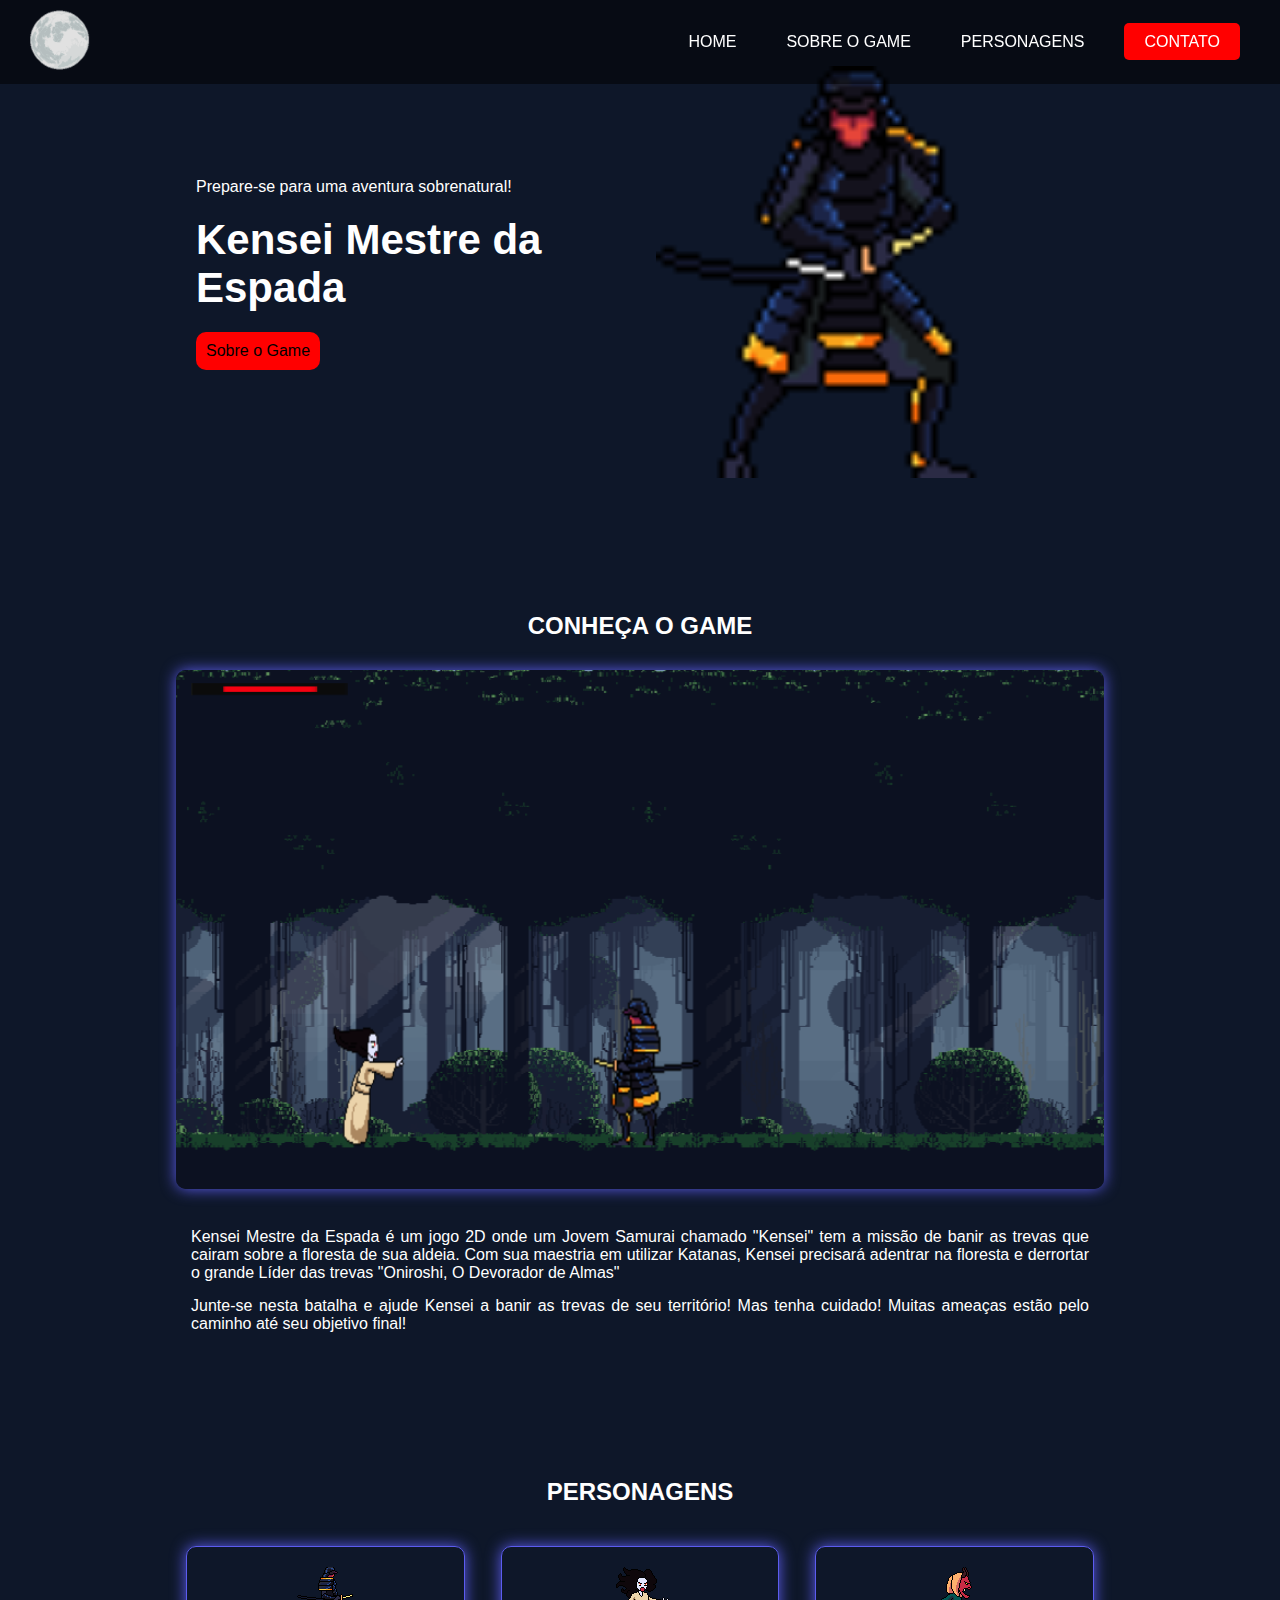
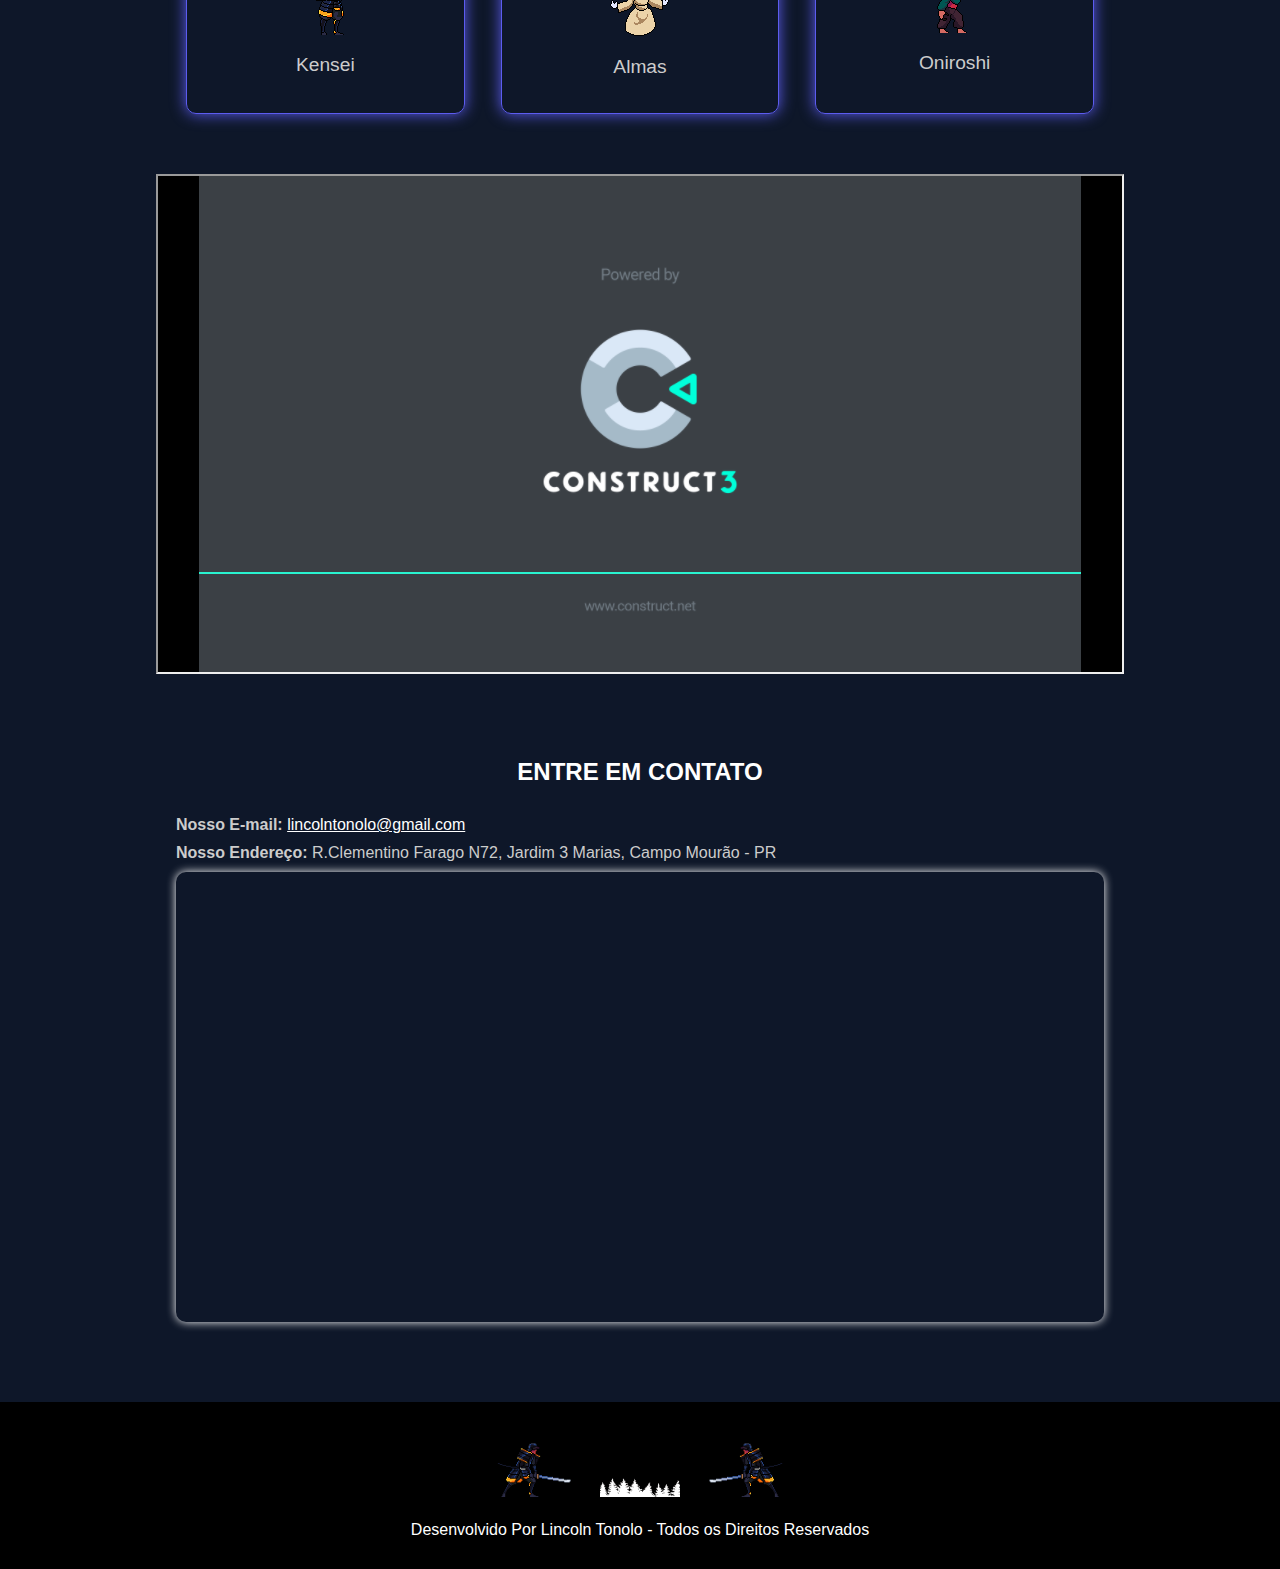
==== index.html @ 018606e3 "Add files via upload" ====
<!DOCTYPE html>
<html lang="pt-br">
<head>
    <meta charset="UTF-8">
    <meta name="viewport" content="width=device-width, initial-scale=1.0">
    <title>Kensei Mestre da Espada</title>

    <link href="images/iconkensei.png" rel="shortcut icon">
    <link href="style.css" rel="stylesheet">
</head>
<script>
    document.addEventListener('DOMContentLoaded', function () {
      const toggle = document.querySelector('.menu-toggle');
      const menu = document.querySelector('.nav-menu ul');
  
      toggle.addEventListener('click', function () {
        menu.classList.toggle('active');
      });
    });
  </script>
<body>
    <header>
        <a href="Index.html" title="Home">
            <img src="images/lua.png" alt="Lua" class="lua">
          </a>
        
          <!-- Botão hambúrguer para mobile -->
          <button class="menu-toggle" aria-label="Abrir Menu">☰</button>
        
          <nav class="nav-menu">
            <ul>
              <li><a href="#" title="Home">Home</a></li>
              <li><a href="#sobre" title="Sobre o Game">Sobre o Game</a></li>
              <li><a href="#depoimentos" title="Personagens">Personagens</a></li>
              <li><a href="#contato" title="Contato" class="btn">Contato</a></li>
            </ul>
          </nav>
    </header>
   <main>
    <section id="banner">
        <div class="Tabela">
            <div class="Coluna">
                <p>
                    Prepare-se para uma aventura sobrenatural!
                </p>
                <h1>Kensei Mestre da Espada</h1>
                <p>
                    <a href="#sobre" title="Sobre" class="btn">
                        Sobre o Game
                    </a>
                </p>
            </div>
            <div class="Coluna">
                <img src="images/rosto.png" alt="Kensei">
        </div>
    </section>
    <section id="sobre">
        <h2>Conheça o Game</h2>
        <img src="images/Captura de tela 2025-04-07 204633.png" alt="Servidores" class="image">
        <P>Kensei Mestre da Espada é um jogo 2D onde um Jovem Samurai chamado "Kensei" tem a missão de banir as trevas que cairam sobre a floresta
            de sua aldeia. Com sua maestria em utilizar Katanas, Kensei precisará adentrar na floresta e derrortar o grande Líder das trevas "Oniroshi, O Devorador de Almas" </P> 
            <p>Junte-se nesta batalha e ajude Kensei a banir as trevas de seu território! Mas tenha cuidado! Muitas ameaças estão pelo caminho até seu objetivo final!
            </p>
    </section>   
    <section id="depoimentos">
        <h2>Personagens</h2>
        <div class="grid-3">
            <div class="col">
                <img src="images/Kensei.png" class="kensei">
                        <p>
                            Kensei
                        </p>
            </div>
            <div class="col">
                <img src="images/Alma.png" class="almas">
                        <p>
                            Almas
                        </p>
            </div>
            <div class="col">
                <img src="images/Oniroshi.png" class="oniroshi">
                        <p>
                            Oniroshi
                        </p>
            </div>
        </div>
    </section>
    <iframe width="100%" height="500px" src="Jogo/index.html"></iframe>
    <section id="contato">
        <h2>entre em contato</h2>
        <p>
           <strong> Nosso E-mail:</strong> <a href="">lincolntonolo@gmail.com</a>
        </p>
       <p>
        <strong>Nosso Endereço:</strong> R.Clementino Farago N72, Jardim 3 Marias, Campo Mourão - PR
       </p>
       <p>
        <iframe src="https://www.google.com/maps/embed?pb=!1m18!1m12!1m3!1d1822.0135144862759!2d-52.36399675778864!3d-24.03011199940143!2m3!1f0!2f0!3f0!3m2!1i1024!2i768!4f13.1!3m3!1m2!1s0x94ed752d00c2b477%3A0xd65ce0f7c40adcc7!2sR.%20Clementino%20Farago%2C%2072%20-%20Conj.%20Res.%20Ilha%20Bela%2C%20Campo%20Mour%C3%A3o%20-%20PR%2C%2087309-021!5e0!3m2!1spt-PT!2sbr!4v1742513354609!5m2!1spt-PT!2sbr" width="600" height="450" style="border:0;" allowfullscreen="" loading="lazy" referrerpolicy="no-referrer-when-downgrade"></iframe>
       </p>
    </section>
   </main>
   <footer>
    <p>
        <img src="images/attackD.png">
        <img src="images/tree.png" alt="Árvores">
        <img src="images/attackE.png">
        <p>
            Desenvolvido Por Lincoln Tonolo - Todos os Direitos Reservados
        </p>
    </p>
   </footer>
</body>
</html>
---- style.css ----
* {
  margin: 0;
  padding: 0;
  box-sizing: border-box;
}

body {
  background-color: #0e1729;
  color: white;
  font-family: Arial, sans-serif;
}

header {
  background-color: rgba(0, 0, 0, 0.5);
  padding: 10px;
  position: fixed;
  width: 100%;
  z-index: 999;
  display: flex;
  align-items: center;
  justify-content: space-between;
  flex-wrap: wrap;
}

header .lua {
  width: 60px;
  margin-left: 20px;
}


.menu-toggle {
  display: none;
  background: none;
  border: none;
  color: white;
  font-size: 2rem;
  cursor: pointer;
  margin-right: 20px;
}


.nav-menu ul {
  list-style: none;
  display: flex;
  gap: 10px;
  margin-right: 20px;
}

.nav-menu ul li {
  margin: 10px;
  text-transform: uppercase;
}

.nav-menu ul li a {
  color: white;
  text-decoration: none;
  transition: 0.3s all;
  padding: 10px;
}

.nav-menu ul li a:hover {
  color: red;
}

.nav-menu ul li a.btn {
  background-color: red;
  padding: 10px 20px;
  border-radius: 5px;
}

.nav-menu ul li a.btn:hover {
  color: white;
  background-color: brown;
}


main {
  width: 100%;
  max-width: 1000px;
  margin: auto;
  padding-top: 100px;
  padding: 1rem;
}

.Tabela {
  display: flex;
  flex-direction: column;
  gap: 1rem;
  align-items: center;
  text-align: center;
}

.Tabela .Coluna img {
  width: 70%;
  margin-top: 40px;
}

.Tabela .btn {
  background-color: rgb(255, 0, 0);
  color: black;
  text-decoration: none;
  padding: 10px;
  border-radius: 10px;
  display: inline-block;
}

.Tabela p,
.Tabela h1 {
  margin: 20px;
}

.Tabela h1 {
  font-size: 42px;
}

#sobre h2 {
  text-transform: uppercase;
  text-align: center;
  margin: 30px;
}

#sobre .image {
  width: 100%;
  border-radius: 10px;
  box-shadow: 0px 0px 15px rgb(92, 92, 239);
  margin-bottom: 20px;
}

#sobre p {
  margin: 15px;
  text-align: justify;
}

#depoimentos h2 {
  text-transform: uppercase;
  margin: 30px;
  text-align: center;
}

#depoimentos .grid-3 {
  display: flex;
  flex-direction: column;
  gap: 1rem;
}

#depoimentos .col {
  box-shadow: 0px 0px 15px rgb(92, 92, 239);
  margin: 10px;
  text-align: center;
  border: 1px solid rgb(92, 92, 239);
  border-radius: 10px;
  padding: 20px;
}

#depoimentos img {
  max-width: 100px;
  height: auto;
}

#depoimentos p {
  color: #ccc;
  margin: 15px;
  font-size: larger;
}

#contato h2 {
  text-align: center;
  text-transform: uppercase;
  margin: 30px 0;
}

#contato p {
  margin: 10px 0;
  color: #ccc;
}

#contato a {
  color: #FFF;
}

#contato iframe {
  box-shadow: 0 0 10px #FFF;
  border-radius: 10px;
  padding: 10px;
  width: 100%;
  max-width: 100%;
}

iframe.image {
  box-shadow: 0 0 10px #FFF;
  border-radius: 10px;
  margin: 30px 0;
}

section {
  padding: 50px 20px;
}

footer {
  background-color: black;
  padding: 20px;
  text-align: center;
}

footer img {
  max-width: 80px;
  margin: 10px;
}

footer p {
  margin-top: 10px;
  color: white;
}

/* Mobile */

@media (min-width: 768px) {
  .Tabela {
    display: grid;
    grid-template-columns: 50% 50%;
    text-align: left;
  }

  #depoimentos .grid-3 {
    display: grid;
    grid-template-columns: repeat(3, 1fr);
  }

  .Tabela .Coluna img {
    margin-top: 0;
  }
}

@media (max-width: 768px) {
  .menu-toggle {
    display: block;
    padding-left: 200px;
    
  }

  .nav-menu ul {
    flex-direction: column;
    align-items: center;
    display: none;
    background-color: rgba(0, 0, 0, 0.8);
    padding: 10px 97px;
    margin-top: 10px;
    width: 100%;
    background-position: right;
  }

  .nav-menu ul.active {
    display: flex;
  }

  .nav-menu ul li {
    width: 100%;
  }

  .nav-menu ul li a {
    width: 100%;
    text-align: center;
    display: block;
  }

  .Tabela h1 {
    font-size: 28px;
  }

  footer img {
    max-width: 50px;
  }
}

html {
  scroll-behavior: smooth;
}
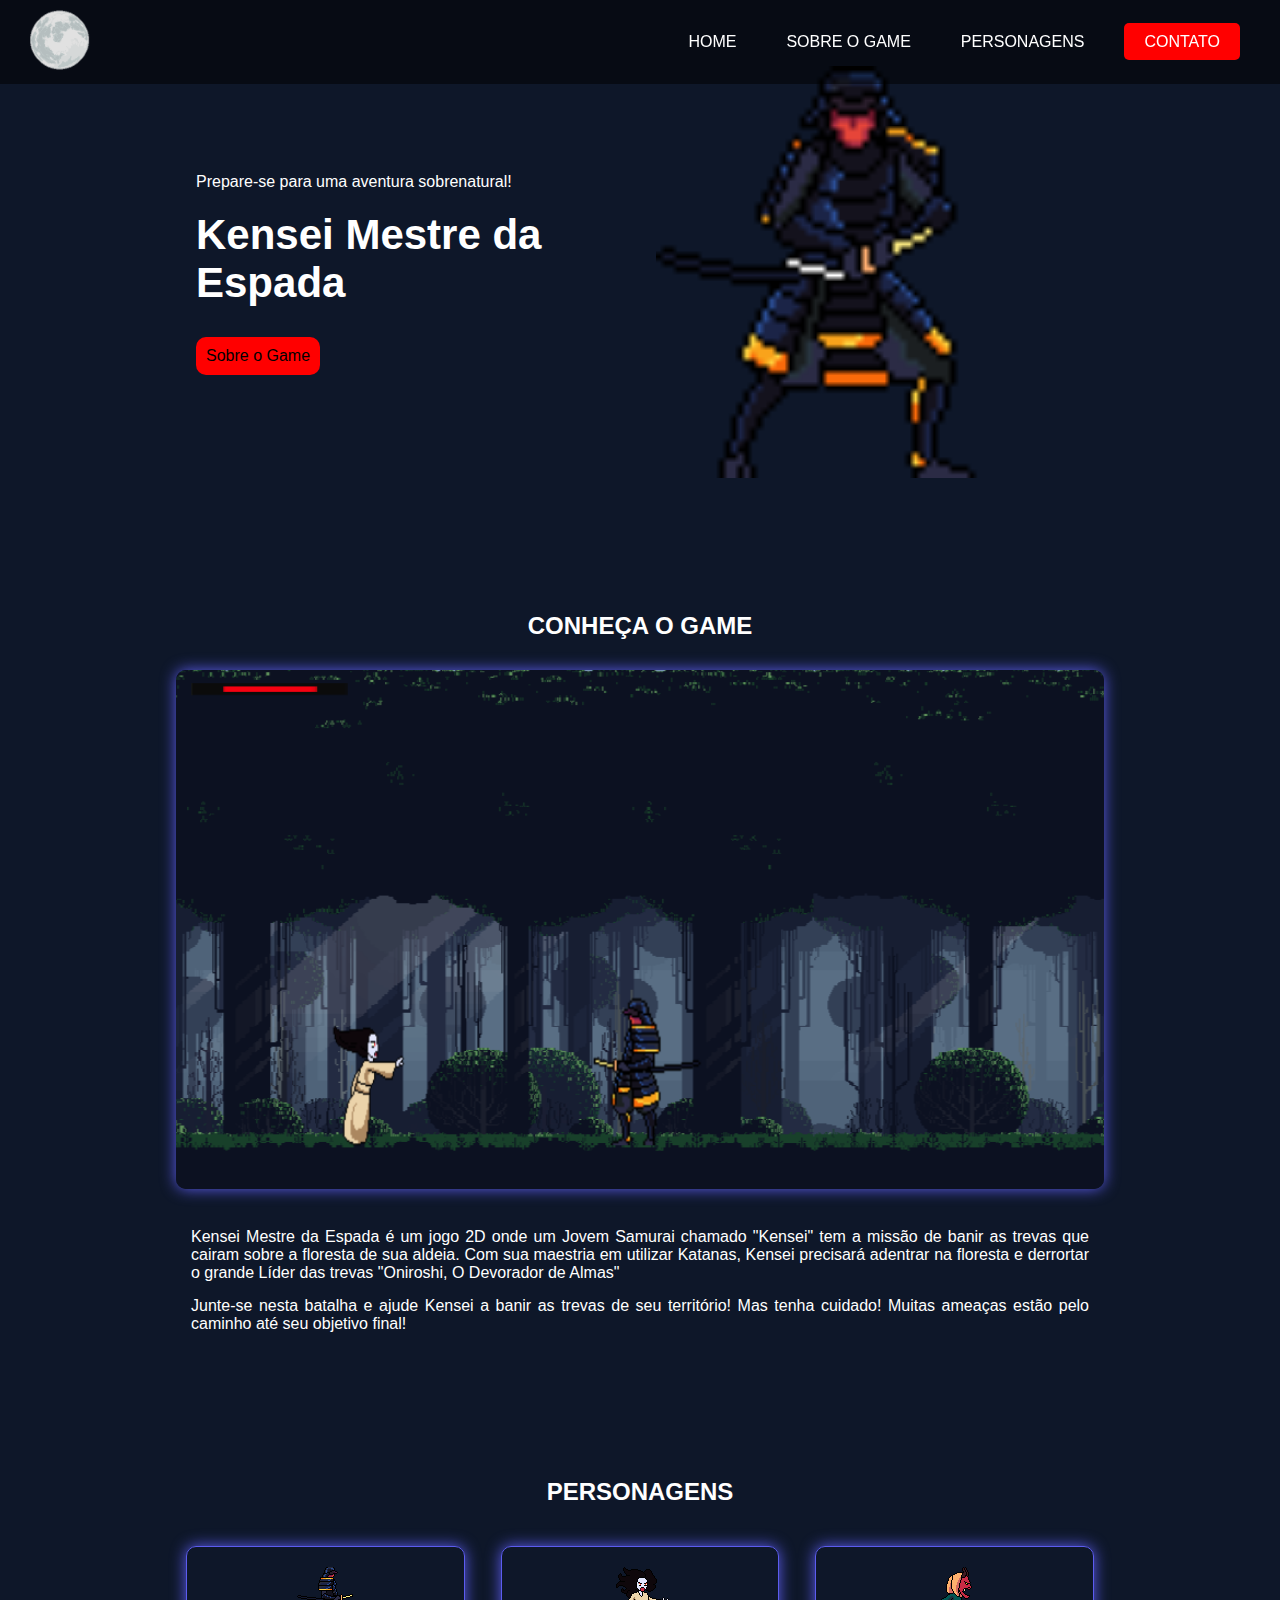
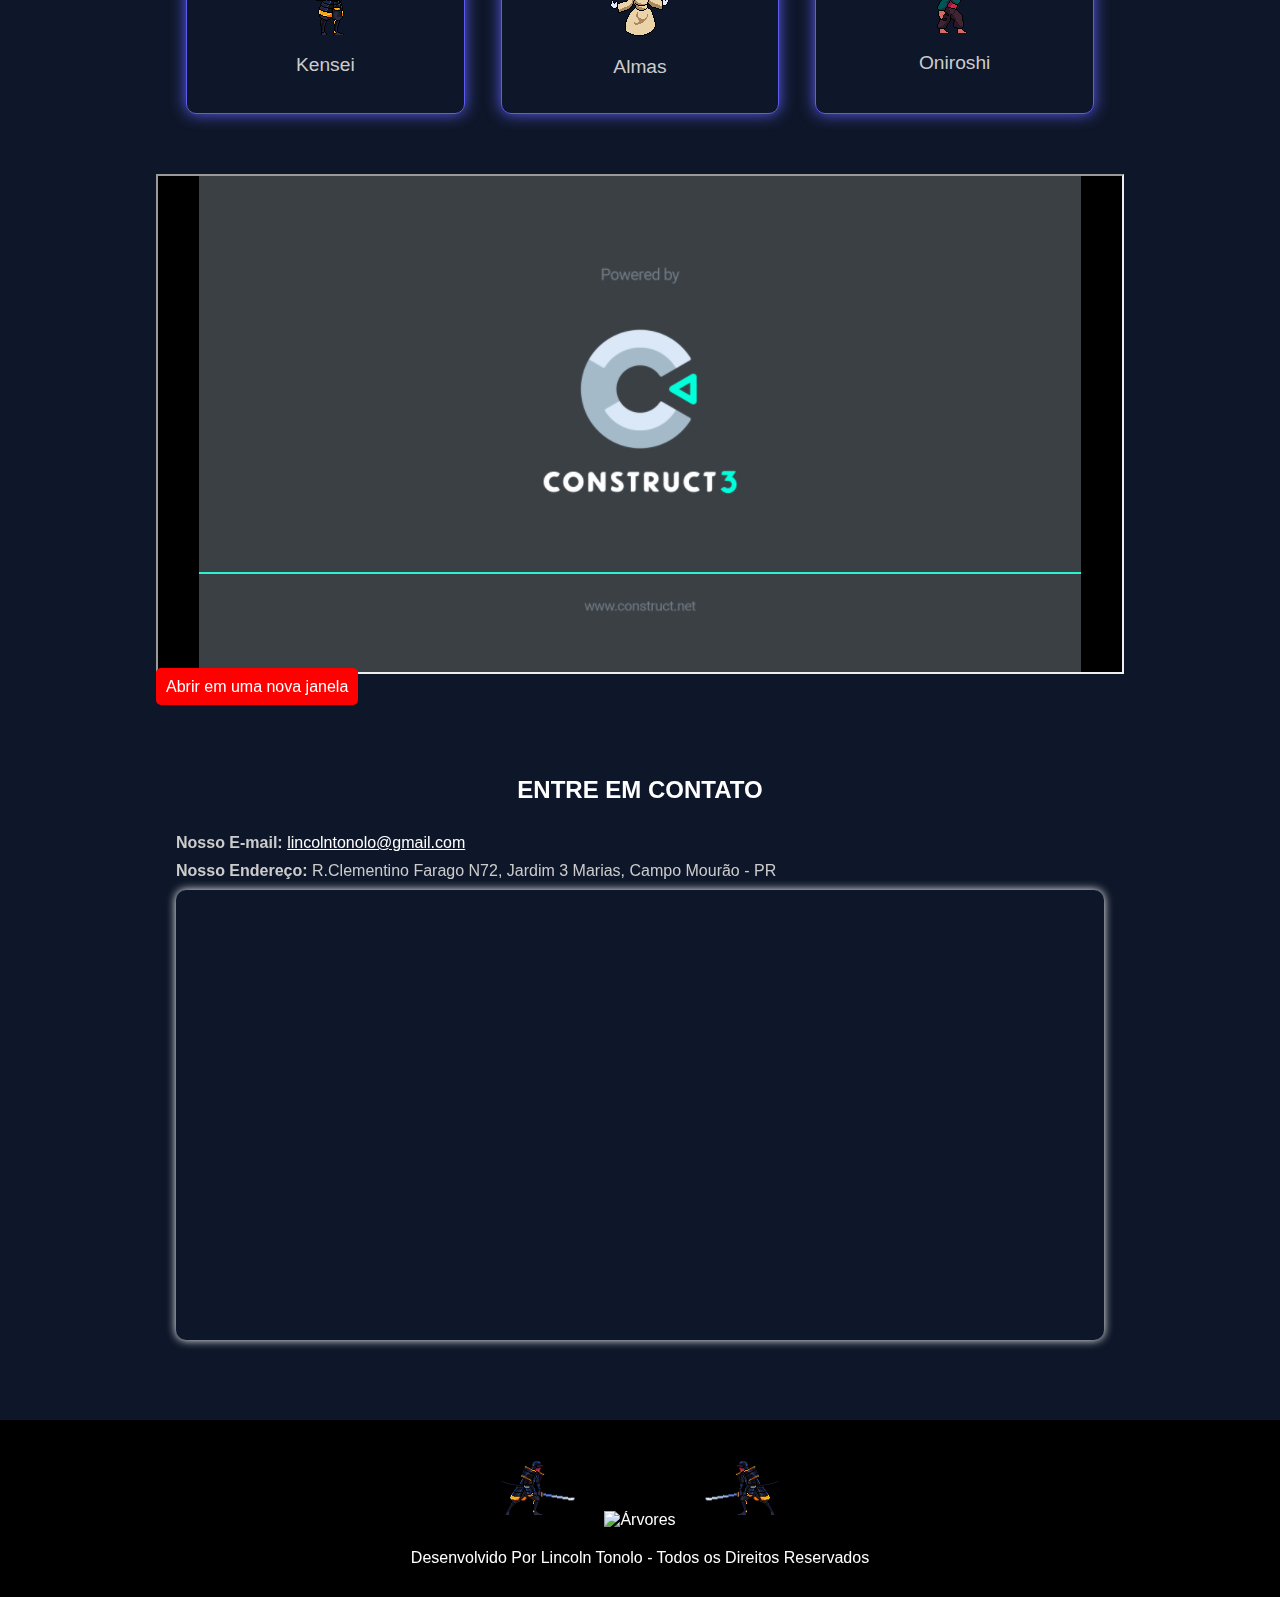
==== commit d31ab7e4: "Add files via upload" ====
--- a/index.html
+++ b/index.html
@@ -86,6 +86,11 @@
         </div>
     </section>
     <iframe width="100%" height="500px" src="Jogo/index.html"></iframe>
+    <p>
+        <a href="Jogo/index.html" target="_blank" class="btn">
+            Abrir em uma nova janela
+        </a>
+    </p>
     <section id="contato">
         <h2>entre em contato</h2>
         <p>
--- a/style.css
+++ b/style.css
@@ -80,6 +80,15 @@
   margin: auto;
   padding-top: 100px;
   padding: 1rem;
+  .btn { 
+    background-color: red;
+    color: white;
+    text-decoration: none;
+    padding: 10px;
+    margin-top: 10px;
+    border: 5px;
+    border-radius: 5px;
+  }
 }
 
 .Tabela {
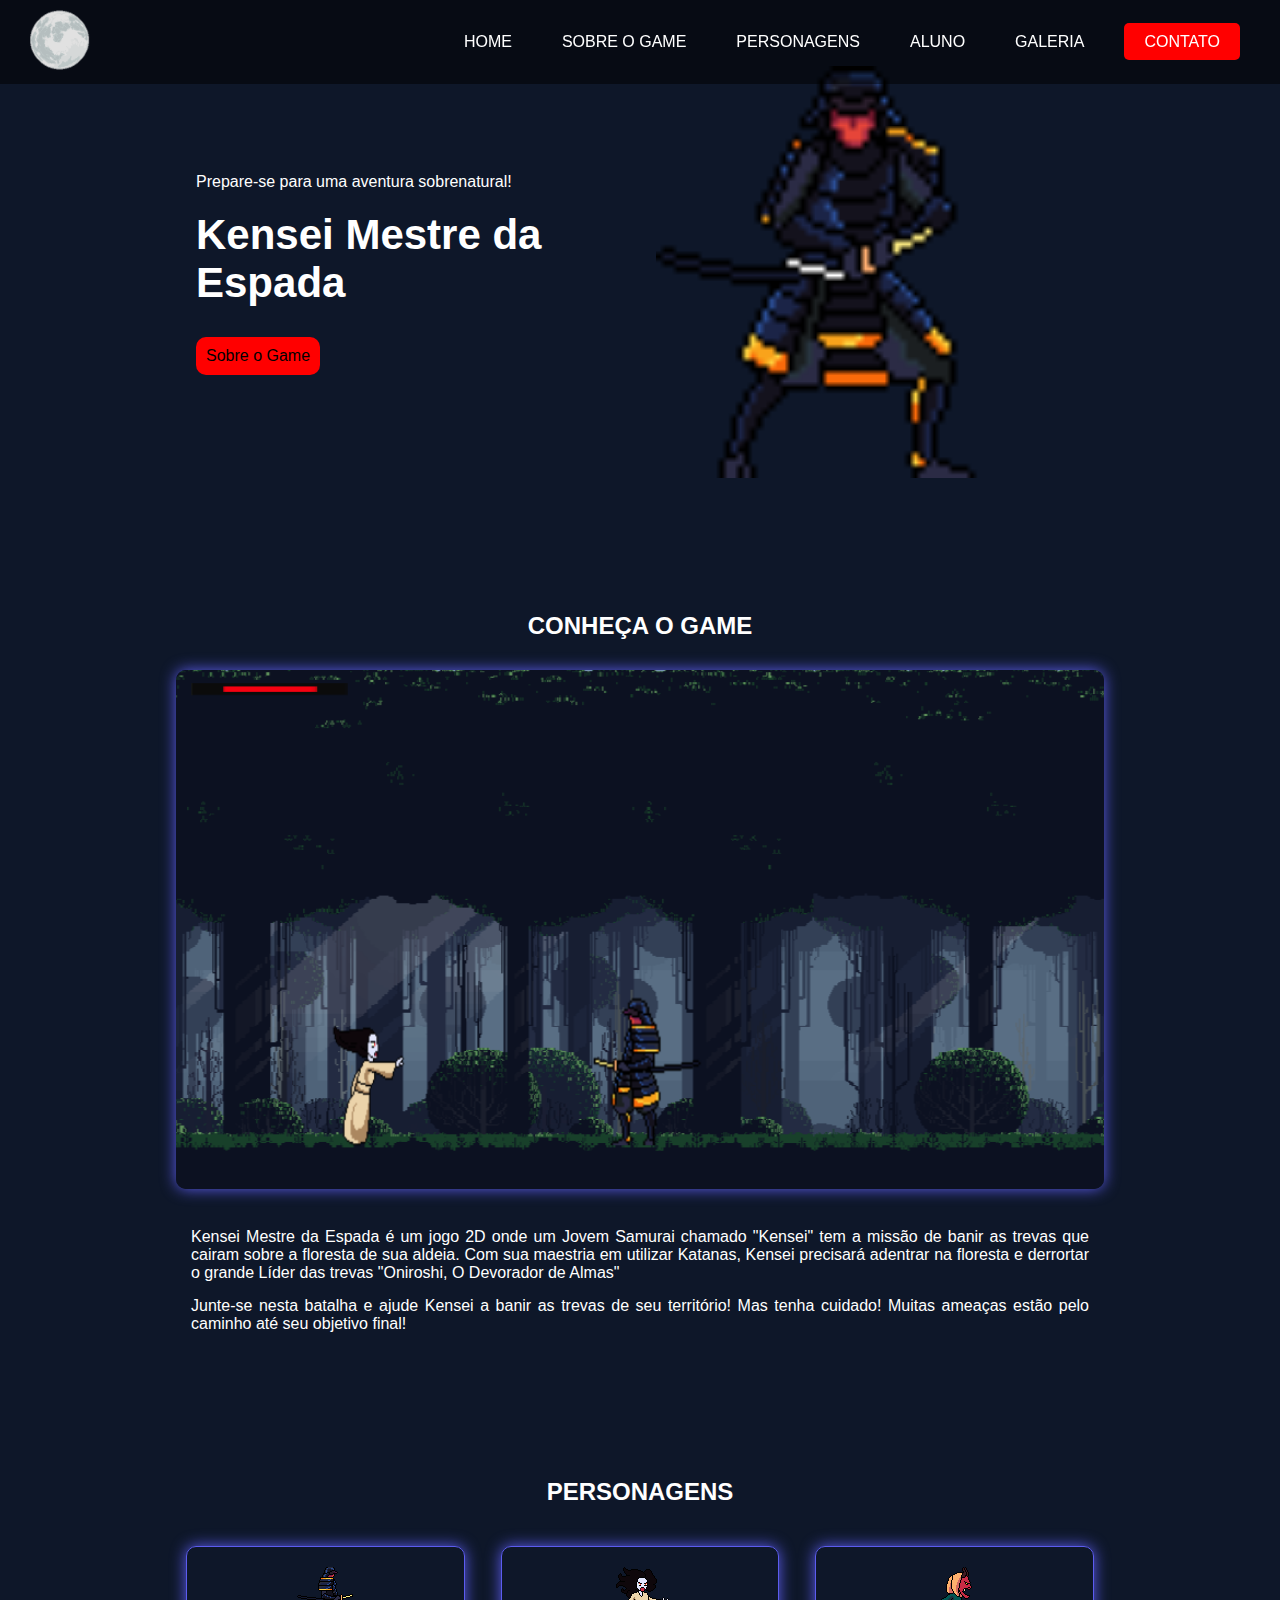
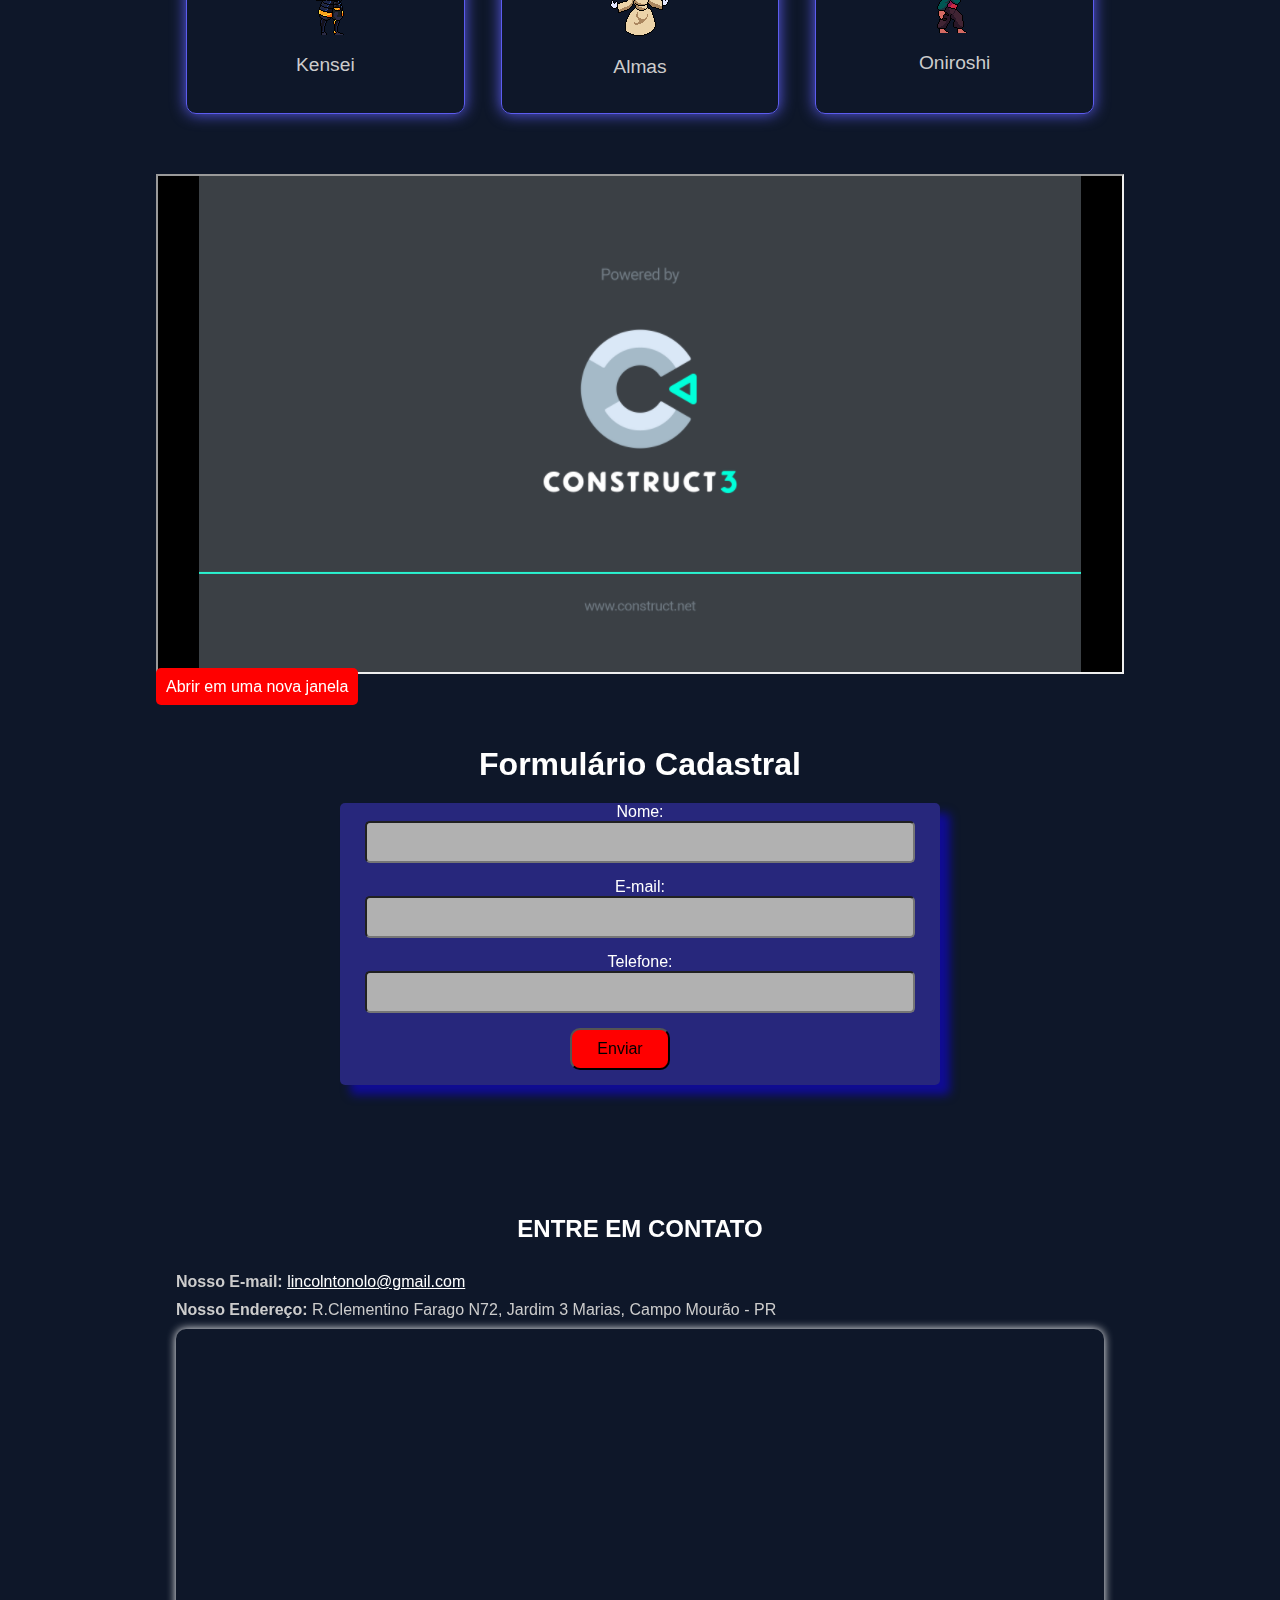
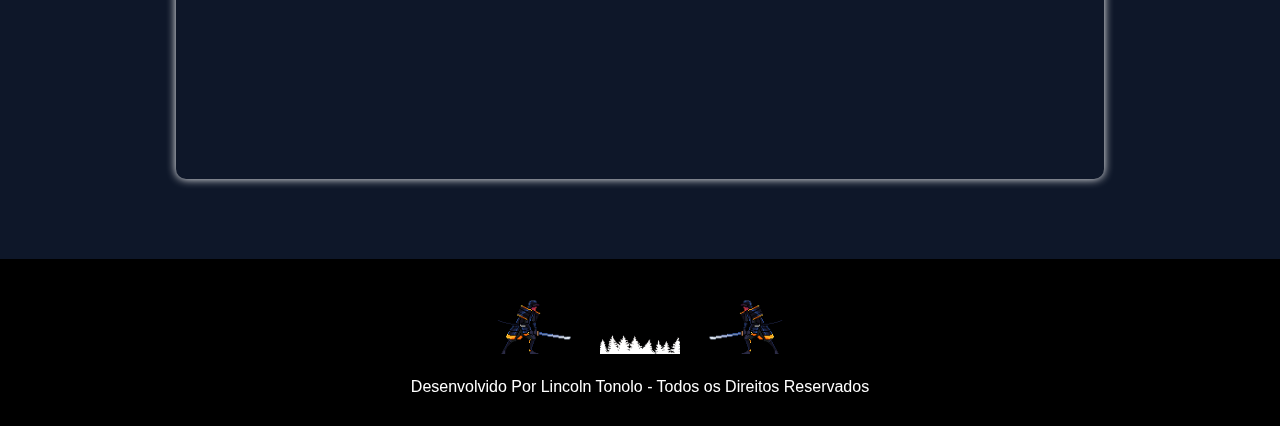
==== commit b99aadf4: "Add files via upload" ====
--- a/index.html
+++ b/index.html
@@ -32,6 +32,8 @@
               <li><a href="#" title="Home">Home</a></li>
               <li><a href="#sobre" title="Sobre o Game">Sobre o Game</a></li>
               <li><a href="#depoimentos" title="Personagens">Personagens</a></li>
+              <li><a href="aluno.html" title="Sobre o Aluno">Aluno</a></li>
+              <li><a href="galeria.html" title="Sobre o Aluno">Galeria</a></li>
               <li><a href="#contato" title="Contato" class="btn">Contato</a></li>
             </ul>
           </nav>
@@ -91,6 +93,40 @@
             Abrir em uma nova janela
         </a>
     </p>
+    <section class="formu">
+   <h1>Formulário Cadastral</h1>
+   <form id="form">
+    <label>Nome:</label>
+    <input type="text" id="nome">
+    <label>E-mail:</label>
+    <input type="email" id="email">
+    <label>Telefone:</label>
+    <input type="text" id="telefone">
+    <button type="button" id="botao">Enviar</button>
+   </form>
+   <script>
+    // Captura o botão pelo ID e adiciona um evento de clique
+    document.getElementById('botao').onclick = function() {
+        //Obtém o valor do campo "nome"
+        var nome = document.getElementById('nome').value;
+         //Obtém o valor do campo "email"
+         var email = document.getElementById('email').value; 
+         //Obtém o valor do campo "telefone"
+         var telefone = document.getElementById('telefone').value;
+
+        if (nome === "" || email ==="" || telefone ==="") {
+            alert(" Um ou mais campos faltam ser preenchidos, Por favor os preencha e tente novamente");
+        }else if(!email.includes("@")){
+            alert("O Email inserido é inválido, por favor preencha com um email válido")
+        }else{
+            alert("Formulário Enviado com Sucesso")
+        }
+        
+
+    }
+   </script>
+   </section>
+   
     <section id="contato">
         <h2>entre em contato</h2>
         <p>
--- a/style.css
+++ b/style.css
@@ -8,6 +8,45 @@
   background-color: #0e1729;
   color: white;
   font-family: Arial, sans-serif;
+  .formu {
+    display: flex;
+    flex-direction: column;
+    justify-content: center;
+    align-items: center;
+    margin: 0;
+    font-family: Arial, sans-serif;
+    h1{
+      margin-bottom: 20px
+    }
+    form{
+      display: flex;
+      flex-direction: column;
+      border: 0px solid #ccc;
+      border-radius: 5px;
+      background-color: rgb(39, 39, 124);
+      box-shadow: 10px 10px 10px rgba(17, 0, 255, 0.501);
+      width: 600px;
+      text-align: center;
+    }
+    input, button{
+      margin-bottom: 15px;
+      padding: 10px;
+      font-size: 1em;
+    }
+    input{
+      background-color: rgb(177, 177, 177);
+      width: 550px;
+      margin-left: 25px;
+      border-radius: 5px;
+      
+    }
+    button {
+      background-color: red;
+      width: 100PX;
+      margin-left: 230px;
+      border-radius: 10px;
+    }
+  }
 }
 
 header {
@@ -221,7 +260,7 @@
   color: white;
 }
 
-/* Mobile */
+/* Mobile para cima */ 
 
 @media (min-width: 768px) {
   .Tabela {
@@ -281,6 +320,51 @@
   }
 }
 
+@media (max-width: 768px){
+  body{
+    .formu {
+      display: flex;
+      flex-direction: column;
+      justify-content: center;
+      align-items: center;
+      margin: 0;
+      font-family: Arial, sans-serif;
+      h1{
+        margin-bottom: 20px
+      }
+      form{
+        display: flex;
+        flex-direction: column;
+        border: 0px solid #ccc;
+        border-radius: 5px;
+        background-color: rgb(39, 39, 124);
+        box-shadow: 10px 10px 10px rgba(17, 0, 255, 0.501);
+        width: 350px;
+        text-align: center;
+      }
+      input, button{
+        margin-bottom: 15px;
+        padding: 10px;
+        font-size: 1em;
+      }
+      input{
+        background-color: rgb(177, 177, 177);
+        width: 300px;
+        margin-left: 25px;
+        border-radius: 5px;
+        
+      }
+      button {
+        background-color: red;
+        width: 100PX;
+        margin-left: 120px;
+        border-radius: 10px;
+      }
+    }
+  }
+}
+
 html {
   scroll-behavior: smooth;
 }
+
